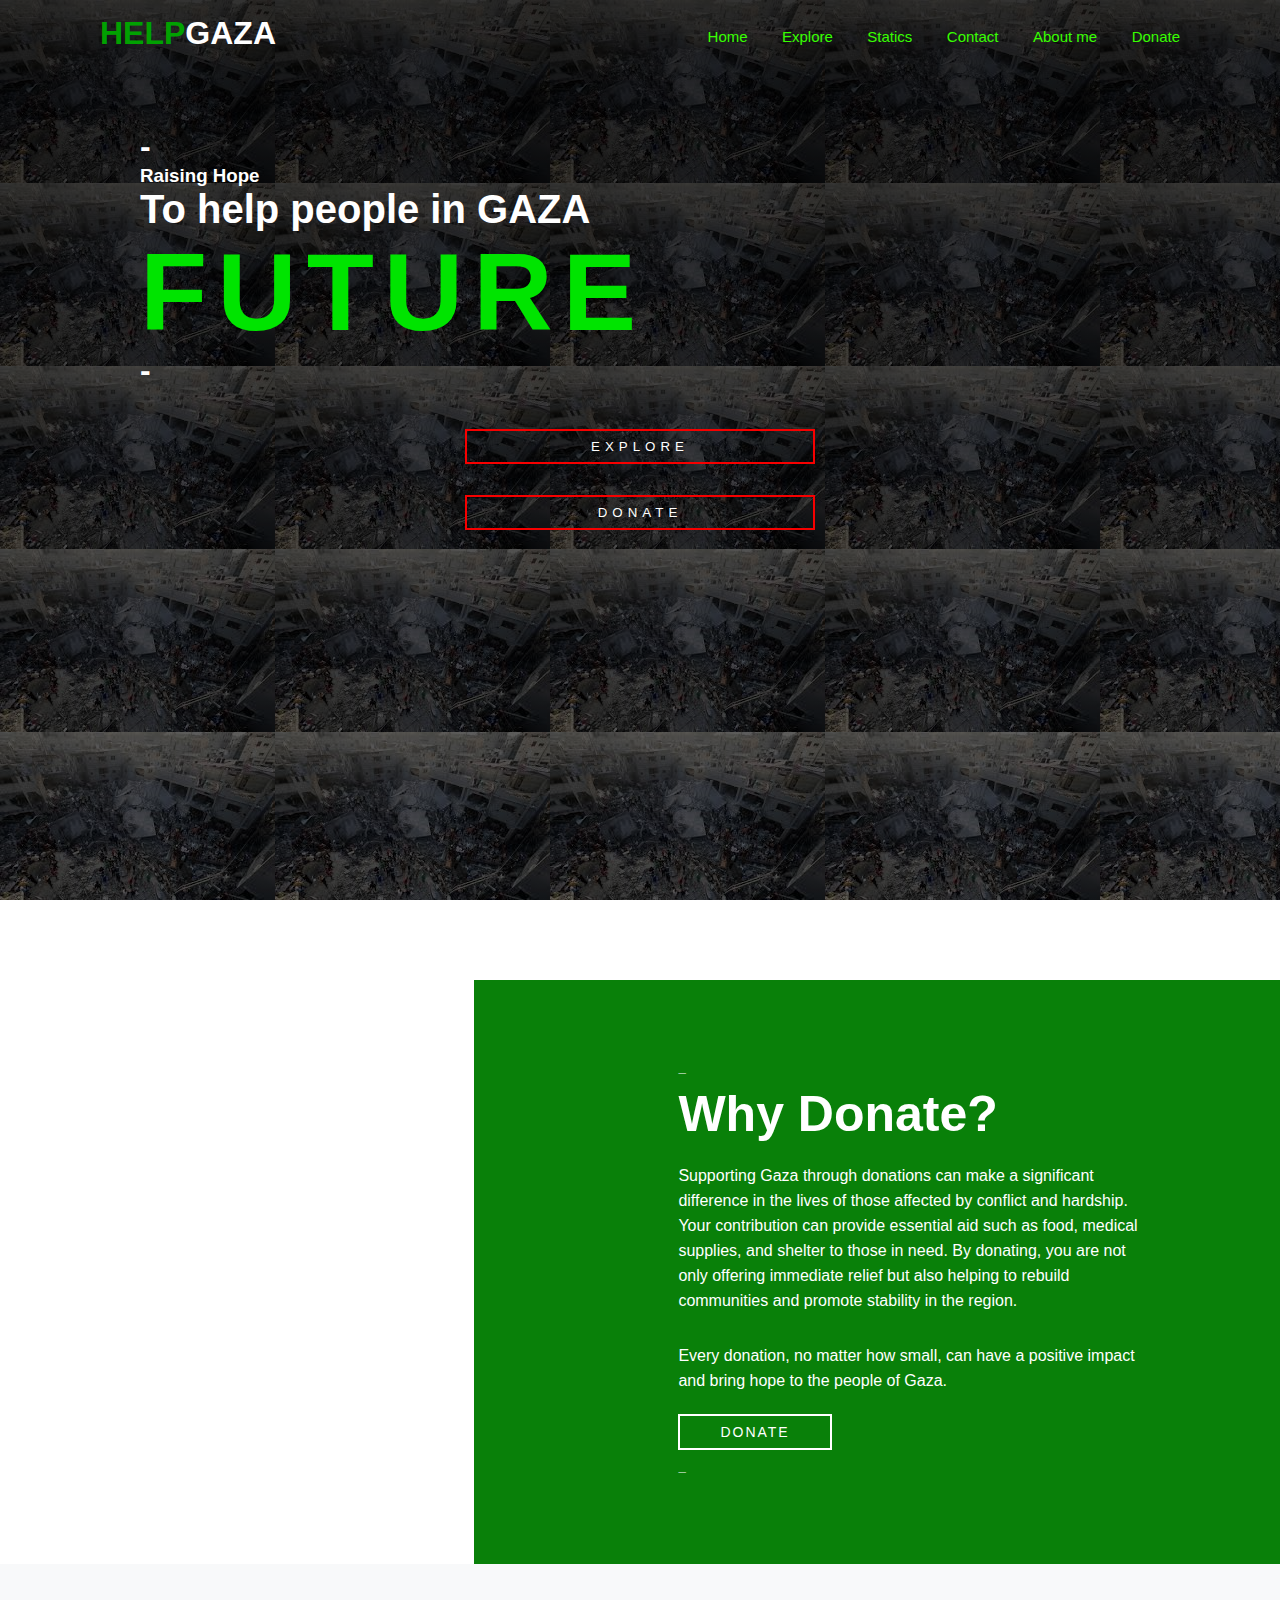
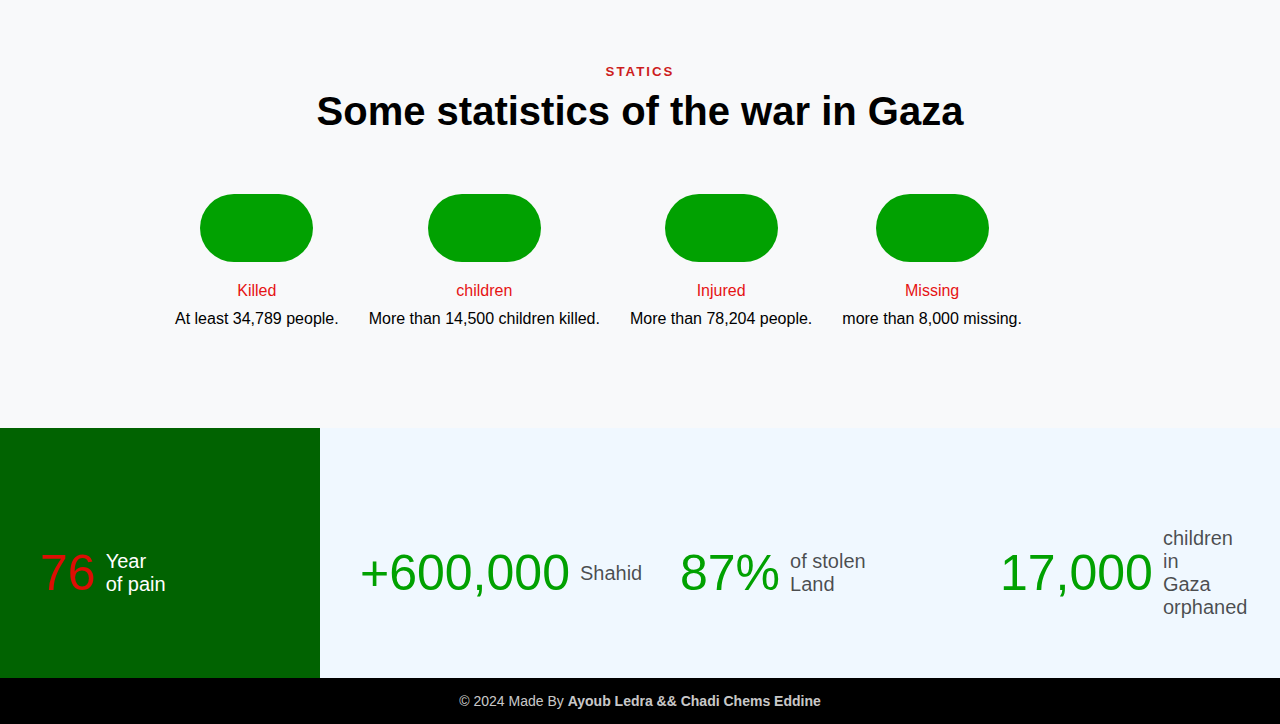
==== index.html @ a1655f9a "Gaza" ====
<!DOCTYPE html>
<html lang="en">

<head>
    <meta charset="UTF-8">
    <meta http-equiv="X-UA-Compatible" content="IE=edge">
    <meta name="viewport" content="width=device-width, initial-scale=1.0">
    <link rel="stylesheet" href="index.css">
    <title>HELP GAZA</title>
</head>

<body>
    <div class="nevbar" id="nevbar">
        <div class="logo">
            <a href="index.html" id="logo">
                <h1><span>HELP</span>GAZA</h1>
            </a>
        </div>
        <div class="menu" id="menu">
            <ul>
                <li><a id="home" href="index.html">Home</a></li>
                <li><a href="#explore">Explore</a></li>
                <li><a href="#Statics">Statics</a></li>
                <li><a href="#contact">Contact</a></li>
                <li><a id="about" href="" target="blank">About me</a></li>
                <li><a id="donate" href="" target="blank">Donate</a></li>
            </ul>
        </div>
        <div class="menuicon">
            <i id="menuicon"> <span>MENU</span></i>
        </div>
    </div>

    <div class="cover">

        <div class="information">
            <h1>-</h1>
            <h3>Raising Hope</h3>
            <h2>To help people in GAZA</h2>
            <h1> <span>FUTURE</span> </h1>
            <h1>-</h1>
            <a href="#explore"><button>EXPLORE</button></a>
            <a href="" target="blank"><button>DONATE</button></a>
        </div>

    </div>

    <div class="explore" id="explore"></div>

    <div class="about">
        <div class="imgcontanner">
            <div class="aboutimg"></div>
        </div>
        <div class="aboutcontent">
            <h5>_</h5>
            <h1>Why Donate?</h1>
            <p>Supporting Gaza through donations can make a significant difference in the lives of those affected by
                conflict and hardship. Your contribution can provide essential aid such as food, medical supplies, and
                shelter to those in need. By donating, you are not only offering immediate relief but also helping to
                rebuild communities and promote stability in the region. </p>
            <p>Every donation, no matter how small, can have a positive impact and bring hope to the people of Gaza.</p>
            <a href="" target="black">DONATE</a>
            <br>
            <br>
            <h5>_</h5>

        </div>
    </div>

    <!-- ----------------------------------  Statics -------------------------------------- -->
    <div class="Statics" id="Statics">

        <h5>STATICS</h5>
        <h1>Some statistics of the war in Gaza</h1>

        <div class="details">

            <div class="info">

                <div class="logo"><i class="fas fa-book-reader"></i></div>
                <p id="head">Killed</p>
                <p> At least 34,789 people.</p>

            </div>

            <div class="info" data-aos="fade-up">

                <div class="logo"><i class="fas fa-book-open"></i></div>
                <p id="head">children </p>
                <p>More than 14,500 children killed.</p>
            </div>

            <div class="info" data-aos="fade-up">

                <div class="logo"><i class="fas fa-book"></i></div>
                <p id="head">Injured</p>
                <p>More than 78,204 people.</p>

            </div>

            <div class="info" data-aos="fade-up">

                <div class="logo"><i class="fas fa-chart-line"></i></div>

                <p id="head">Missing</p>

                <p>more than 8,000 missing.</p>

            </div>

        </div>

    </div>



    <!-- ------------------------------  Counter  ---------------------------------- -->
    <div class="contercontent">

        <div class="counterbox one">
            <div class="information" data-aos="fade-down">
                <div class="number">
                    <p style="color: rgba(245, 4, 4, 0.9);">76</p>
                </div>
                <div class="text">
                    <p style="color: rgb(255, 255, 255);">Year <br> of pain</p>
                </div>
            </div>
        </div>

        <div class="counterbox">
            <div class="information" data-aos="fade-down">
                <div class="number">
                    <p>+600,000</p>
                </div>
                <div class="text">
                    <p>Shahid </p>
                </div>
            </div>
        </div>

        <div class="counterbox">
            <div class="information" data-aos="fade-down">
                <div class="number">
                    <p>87%</p>
                </div>
                <div class="text">
                    <p>of stolen <br> Land</p>
                </div>
            </div>
        </div>

        <div class="counterbox">
            <div class="information" data-aos="fade-down">
                <div class="number">
                    <p>17,000</p>
                </div>
                <div class="text">
                    <p>children in <br>Gaza orphaned</p>
                </div>
            </div>
        </div>

    </div>



    <!-- <div class="topspace"></div> -->
    <footer>
        <p>&copy 2024 Made By <strong> Ayoub Ledra && Chadi Chems Eddine
            </strong></p>
    </footer>


</body>

</html>
---- index.css ----
* {
    padding: 0;
    margin: 0;
    font-family: 'Poppins', sans-serif;
}

html {
    scroll-behavior: smooth;
}

/*****************************  nevigation bar ****************************/
.nevbar {
    width: 100%;
    position: absolute;
    top: 0px;
    z-index: 5;
    display: flex;
    background-color: transparent;
}

.logo a {
    text-decoration: none;
    color: white;
    transition: .3s;
}

.logo a h1 {
    margin: 15px 100px;
}

.logo a h1 span {
    color: rgb(1, 161, 1);
}

.menu {
    flex: 1;
    text-align: right;
    margin-top: 28px;
    margin-right: 100px;
}

.menu ul li {
    list-style: none;
    display: inline-block;
}

.menu ul li a {
    text-decoration: none;
    color: rgb(55, 255, 0);
    margin-left: 30px;
    font-size: 15px;
    transition: 0.5s;
    font-weight: 500;
    position: relative;
}

.menu ul li a:hover {
    color: rgb(230, 1, 1);
}


.menuicon {
    margin: auto;
    color: rgba(59, 6, 192, 0.5);
    display: none;
}

.menuicon i span {
    font-weight: 600;
}


/**************  background cover image  ***************/
.cover {
    width: 100%;
    height: 100vh;
    background: linear-gradient(rgba(0, 0, 0, 0.8), rgba(0, 0, 0, 0.6)), url('téléchargement.jpg');
    color: white;
}

.cover .information {
    align-items: center;
    max-width: 1000px;
    margin: 0 auto;
    padding-top: 10%;
}

.information h2 {
    font-size: 40px;
}

.information h1 span {
    font-size: 110px;
    line-height: 120px;
    color: rgb(0, 228, 0);
    letter-spacing: 10px;
}

.information a {
    display: block;
    max-width: 350px;
    margin: 0 auto;
}

.information a button {
    padding: 8px 80px;
    cursor: pointer;
    letter-spacing: 5px;
    background: linear-gradient(to right, transparent 50%, rgb(255, 255, 255) 50%);
    background-size: 200%;
    background-position: left;
    transition: .3s;
    border: 2px solid rgb(247, 0, 0);
    color: white;
    margin: 40px 0 -50%;
    width: 100%;
}

.information a button:hover {
    background-position: right;
    color: rgb(255, 0, 0);
}


/* *******************************   About us  **************************************** */
.about {
    width: 100%;
    display: flex;
    background-color: #ffffff;
    padding-top: 80px;
}

/* About image */
.about .imgcontanner {
    width: 50%;
    position: relative;

}

.about .imgcontanner .aboutimg {
    position: absolute;
    width: 100%;
    height: 350px;
    top: 80px;
    left: 32%;
}

/* about content */
.about .aboutcontent {
    width: 50%;
    padding: 80px 10% 80px 16%;
    color: white;
    background-color: rgb(9, 128, 9);
}

.aboutcontent h5 {
    letter-spacing: 2px;
    font-weight: 600;
    margin-bottom: 10px;
}

.aboutcontent h1 {
    font-weight: 600;
    font-size: 50px;
    padding-bottom: 20px;
}

.aboutcontent p {
    padding-bottom: 30px;
    line-height: 25px;
}

/* donate button  */
.aboutcontent a {
    color: white;
    text-decoration: none;
    background-color: transparent;
    padding: 8px 40px;
    background: linear-gradient(to right, transparent 50%, rgb(243, 11, 11) 50%);
    background-size: 200%;
    background-position: left;
    transition: .3s;
    border: 2px solid white;
    letter-spacing: 2px;
    font-size: 14px;
}

.aboutcontent a:hover {
    background-position: right;
}


/* ************************************  Statics  ************************** */
.Statics {
    width: 100%;
    padding: 100px 0;
    background-color: #F8F9FA;
    text-align: center;
    box-sizing: border-box;
}

.Statics h5 {
    color: rgb(205, 29, 29);
    letter-spacing: 2px;
    font-weight: 600;
}

.Statics h1 {
    font-size: 40px;
    font-weight: 600;
    padding-top: 10px;
}

/* details Statics */
.Statics .details {
    width: 75%;
    display: flex;
    margin: 0 auto;
    padding-top: 60px;
}

.details .info {
    padding: 0 15px;
}

.details .info .logo {
    padding: 34px;
    width: 45px;
    margin: 0 auto;
    background-color: rgb(1, 161, 1);
    border-radius: 500px;
    color: white;
    font-size: 30px;
}

.details .info #head {
    padding: 20px 0 10px;
    color: rgb(230, 19, 19);
    font-weight: 500;
}


/* ***************************************  Counter ************************** */
.contercontent {
    width: 100%;
    box-sizing: border-box;
    display: flex;
    background-color: aliceblue;
}

.counterbox {
    width: 100%;
    height: 250px;
}

.contercontent .one {
    background-color: rgb(1, 99, 1);
}

.counterbox .information {
    width: 75%;
    height: 100%;
    margin: 0 auto;
    padding-top: 20px;
    display: flex;
    align-items: center;
}

.information .number p {
    font-size: 50px;
    color: rgb(1, 161, 1);
    padding-right: 10px;
}

.information .text p {
    color: rgba(0, 0, 0, 0.7);
    font-size: 20px;
    font-weight: 400;
}

/****************************** FOOTER **************************/
footer {
    color: rgba(255, 255, 255, 0.8);
    width: 100%;
    box-sizing: border-box;
    background-color: black;
    text-align: center;
    padding: 15px 0;
}

footer p {
    font-size: 14px;
}

footer a {
    text-decoration: none;
    color: rgba(255, 255, 255, 0.8);
}

footer a:hover {
    color: white;
}

footer a strong {
    font-size: 16px;
}
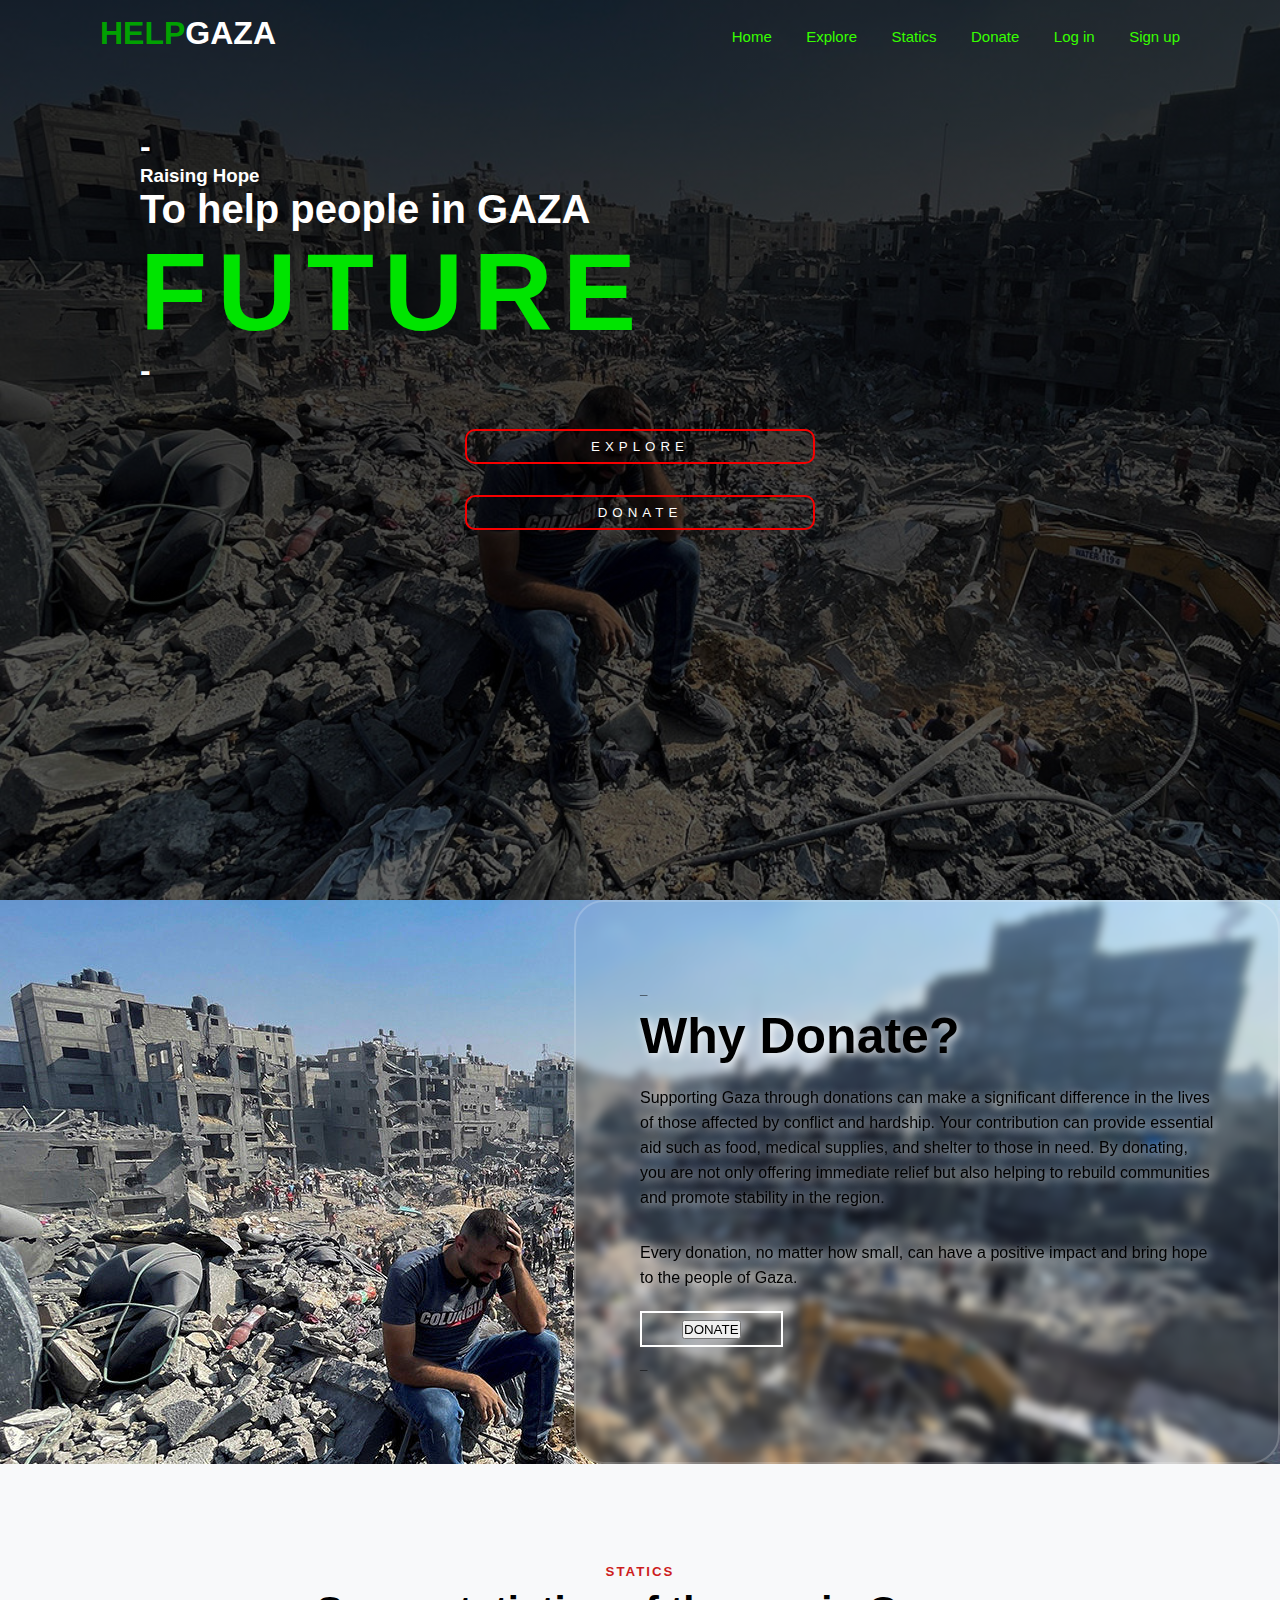
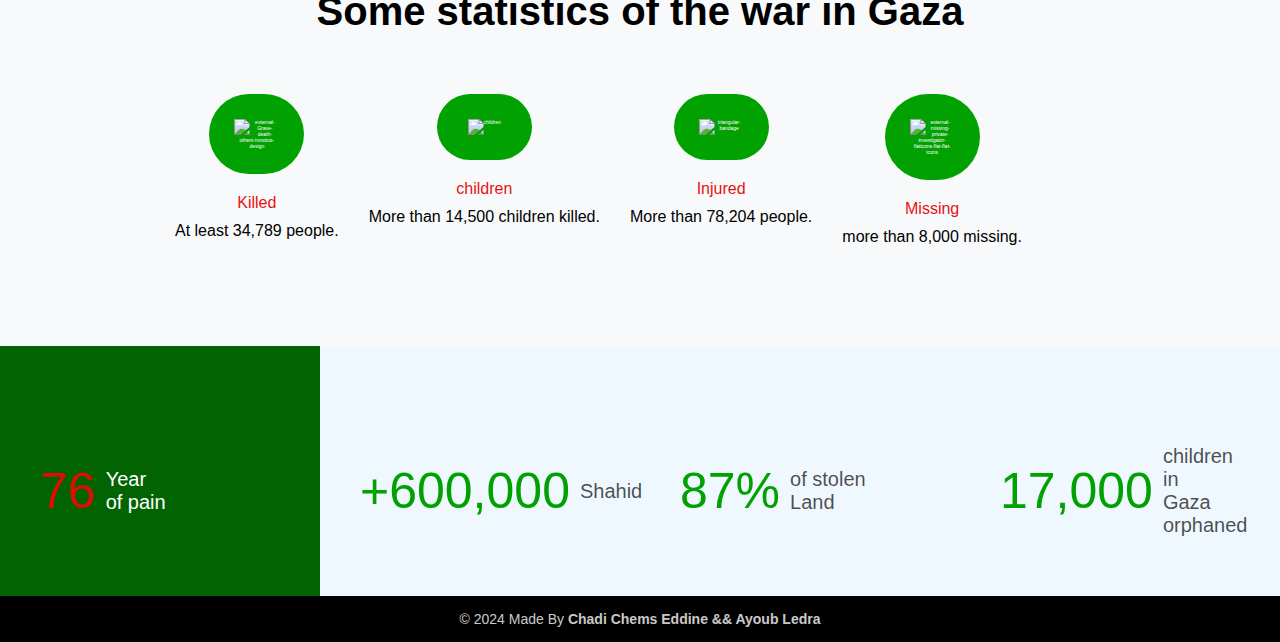
==== commit d42540a2: "." ====
--- a/index.html
+++ b/index.html
@@ -6,6 +6,8 @@
     <meta http-equiv="X-UA-Compatible" content="IE=edge">
     <meta name="viewport" content="width=device-width, initial-scale=1.0">
     <link rel="stylesheet" href="index.css">
+    <link href='https://unpkg.com/boxicons@2.1.4/css/boxicons.min.css' rel='stylesheet'>
+
     <title>HELP GAZA</title>
 </head>
 
@@ -21,9 +23,10 @@
                 <li><a id="home" href="index.html">Home</a></li>
                 <li><a href="#explore">Explore</a></li>
                 <li><a href="#Statics">Statics</a></li>
-                <li><a href="#contact">Contact</a></li>
-                <li><a id="about" href="" target="blank">About me</a></li>
-                <li><a id="donate" href="" target="blank">Donate</a></li>
+                <li><a id="donate" href="Donation.html" target="blank">Donate</a></li>
+                <li><a href="Log in.html">Log in</a></li>
+                <li><a id="about" href="sign up.html" target="blank">Sign up</a></li>
+
             </ul>
         </div>
         <div class="menuicon">
@@ -40,12 +43,12 @@
             <h1> <span>FUTURE</span> </h1>
             <h1>-</h1>
             <a href="#explore"><button>EXPLORE</button></a>
-            <a href="" target="blank"><button>DONATE</button></a>
+            <a href="Donation.html" target="blank"><button >DONATE</button></a>
         </div>
 
     </div>
 
-    <div class="explore" id="explore"></div>
+
 
     <div class="about">
         <div class="imgcontanner">
@@ -59,7 +62,7 @@
                 shelter to those in need. By donating, you are not only offering immediate relief but also helping to
                 rebuild communities and promote stability in the region. </p>
             <p>Every donation, no matter how small, can have a positive impact and bring hope to the people of Gaza.</p>
-            <a href="" target="black">DONATE</a>
+            <a href="" target="black"><button>DONATE</button></a>
             <br>
             <br>
             <h5>_</h5>
@@ -77,7 +80,9 @@
 
             <div class="info">
 
-                <div class="logo"><i class="fas fa-book-reader"></i></div>
+                <div class="logo"><img width="50" height="50"
+                        src="https://img.icons8.com/external-others-inmotus-design/67/external-Grave-death-others-inmotus-design.png"
+                        alt="external-Grave-death-others-inmotus-design" /></div>
                 <p id="head">Killed</p>
                 <p> At least 34,789 people.</p>
 
@@ -85,14 +90,18 @@
 
             <div class="info" data-aos="fade-up">
 
-                <div class="logo"><i class="fas fa-book-open"></i></div>
+                <div class="logo"><img width="50" height="50" src="https://img.icons8.com/ios-filled/50/children.png"
+                        alt="children" /></div>
                 <p id="head">children </p>
                 <p>More than 14,500 children killed.</p>
             </div>
 
             <div class="info" data-aos="fade-up">
 
-                <div class="logo"><i class="fas fa-book"></i></div>
+                <div class="logo"><img width="50" height="50"
+                        src="https://img.icons8.com/ios-filled/50/triangular-bandage.png" alt="triangular-bandage" />
+
+                </div>
                 <p id="head">Injured</p>
                 <p>More than 78,204 people.</p>
 
@@ -100,7 +109,9 @@
 
             <div class="info" data-aos="fade-up">
 
-                <div class="logo"><i class="fas fa-chart-line"></i></div>
+                <div class="logo"><img width="50" height="50"
+                        src="https://img.icons8.com/external-flaticons-flat-flat-icons/64/external-missing-private-investigator-flaticons-flat-flat-icons.png"
+                        alt="external-missing-private-investigator-flaticons-flat-flat-icons" /></div>
 
                 <p id="head">Missing</p>
 
@@ -166,11 +177,12 @@
 
 
     <!-- <div class="topspace"></div> -->
+    <!-- FOOTER -->
+
     <footer>
-        <p>&copy 2024 Made By <strong> Ayoub Ledra && Chadi Chems Eddine
+        <p>&copy 2024 Made By <strong> Chadi Chems Eddine && Ayoub Ledra  
             </strong></p>
     </footer>
-
 
 </body>
 
--- a/index.css
+++ b/index.css
@@ -16,6 +16,7 @@
     z-index: 5;
     display: flex;
     background-color: transparent;
+
 }
 
 .logo a {
@@ -74,8 +75,11 @@
 .cover {
     width: 100%;
     height: 100vh;
-    background: linear-gradient(rgba(0, 0, 0, 0.8), rgba(0, 0, 0, 0.6)), url('téléchargement.jpg');
-    color: white;
+    background: linear-gradient(rgba(0, 0, 0, 0.8), rgba(0, 0, 0, 0.6)), url('pic.jpg');
+    color: white;
+    background-size: cover;
+    background-repeat: no-repeat;
+
 }
 
 .cover .information {
@@ -114,6 +118,7 @@
     color: white;
     margin: 40px 0 -50%;
     width: 100%;
+    border-radius: 10px;
 }
 
 .information a button:hover {
@@ -127,7 +132,8 @@
     width: 100%;
     display: flex;
     background-color: #ffffff;
-    padding-top: 80px;
+    padding-top: 0px;
+    background: url(pic.jpg) no-repeat;
 }
 
 /* About image */
@@ -148,15 +154,21 @@
 /* about content */
 .about .aboutcontent {
     width: 50%;
-    padding: 80px 10% 80px 16%;
-    color: white;
-    background-color: rgb(9, 128, 9);
+    padding: 80px 5% 80px 5%;
+    color: rgb(0, 0, 0);
+    text-shadow: 2px 2px 10px white;
+    background: transparent;
+    border: 2px solid rgba(255, 255, 255, .2);
+    backdrop-filter: blur(5px);
+    border-radius: 30px;
 }
 
 .aboutcontent h5 {
     letter-spacing: 2px;
     font-weight: 600;
     margin-bottom: 10px;
+    text-shadow: 2px 2px 10px white;
+
 }
 
 .aboutcontent h1 {
@@ -224,13 +236,14 @@
 }
 
 .details .info .logo {
-    padding: 34px;
+    padding: 25px;
     width: 45px;
     margin: 0 auto;
     background-color: rgb(1, 161, 1);
     border-radius: 500px;
     color: white;
-    font-size: 30px;
+    font-size: 5px;
+    position:relative;
 }
 
 .details .info #head {
